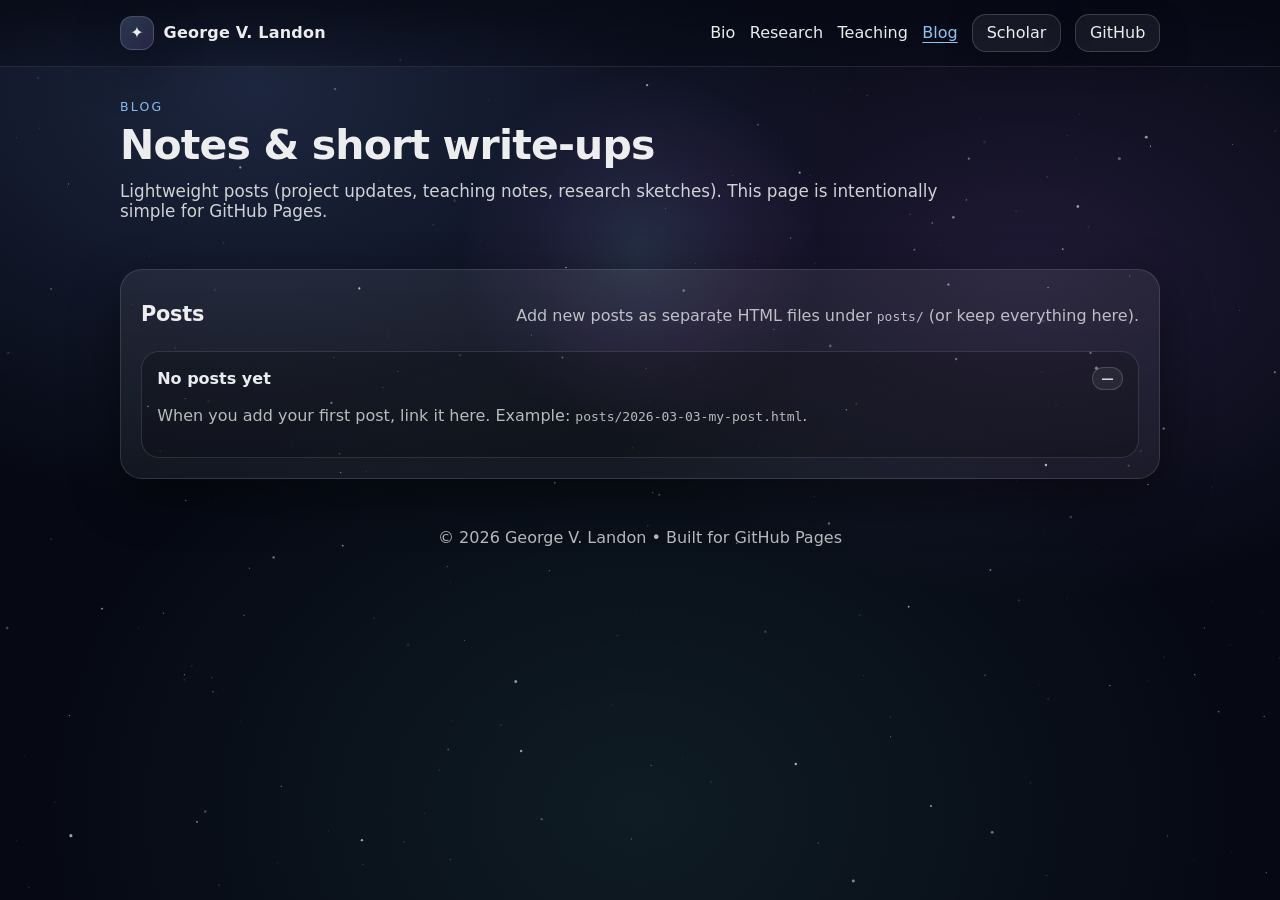
==== blog.html @ c037966e "update" ====
<!doctype html>
<html lang="en">
<head>
  <!-- Google Tag Manager -->
  <script>(function(w,d,s,l,i){w[l]=w[l]||[];w[l].push({'gtm.start':
  new Date().getTime(),event:'gtm.js'});var f=d.getElementsByTagName(s)[0],
  j=d.createElement(s),dl=l!='dataLayer'?'&l='+l:'';j.async=true;j.src=
  'https://www.googletagmanager.com/gtm.js?id='+i+dl;f.parentNode.insertBefore(j,f);
  })(window,document,'script','dataLayer','GTM-N8FRD9ZJ');</script>
  <!-- End Google Tag Manager -->

  <meta charset="utf-8" />
  <meta name="viewport" content="width=device-width, initial-scale=1" />
  <meta name="color-scheme" content="dark" />

  <title>George V. Landon — Blog</title>
  <meta name="description" content="Blog and notes by George V. Landon." />

  <meta property="og:title" content="George V. Landon — Blog" />
  <meta property="og:description" content="Notes, short write-ups, and project updates" />
  <meta property="og:type" content="website" />

  <link rel="icon" href="data:image/svg+xml,%3Csvg xmlns='http://www.w3.org/2000/svg' viewBox='0 0 64 64'%3E%3Cpath fill='%23b7dbff' d='M32 2l3.6 18.7L54 24.4 38 35.1 41.9 62 32 49.7 22.1 62 26 35.1 10 24.4l18.4-3.7z'/%3E%3C/svg%3E" />

  <link rel="stylesheet" href="styles.css" />
</head>

<body>
  <!-- Google Tag Manager (noscript) -->
  <noscript><iframe src="https://www.googletagmanager.com/ns.html?id=GTM-N8FRD9ZJ"
  height="0" width="0" style="display:none;visibility:hidden"></iframe></noscript>
  <!-- End Google Tag Manager (noscript) -->

  <canvas id="starfield" aria-hidden="true"></canvas>
  <div id="cursorGlow" aria-hidden="true"></div>

  <header class="site-header" id="top">
    <div class="wrap header-inner">
      <a class="brand" href="index.html" aria-label="Home">
        <span class="brand-mark" aria-hidden="true">✦</span>
        <span class="brand-text">George V. Landon</span>
      </a>

      <button class="nav-toggle" type="button" aria-label="Open menu" aria-expanded="false">
        <span aria-hidden="true">☰</span>
      </button>

      <nav class="nav" aria-label="Primary">
        <a data-nav href="index.html">Bio</a>
        <a data-nav href="research.html">Research</a>
        <a data-nav href="teaching.html">Teaching</a>
        <a data-nav href="blog.html">Blog</a>
        <a class="btn" href="https://scholar.google.com/citations?hl=en&user=Z_SS2aIAAAAJ" target="_blank" rel="noreferrer">Scholar</a>
        <a class="btn" href="https://github.com/georgelandon" target="_blank" rel="noreferrer">GitHub</a>
      </nav>
    </div>
  </header>

  <main class="wrap">
    <section class="hero hero-compact">
      <p class="kicker">Blog</p>
      <h1>Notes &amp; short write-ups</h1>
      <p class="lead">
        Lightweight posts (project updates, teaching notes, research sketches). This page is intentionally simple for GitHub Pages.
      </p>
    </section>

    <section class="card section" id="posts">
      <div class="section-head">
        <h2>Posts</h2>
        <p class="muted">Add new posts as separate HTML files under <code>posts/</code> (or keep everything here).</p>
      </div>

      <div class="blog-list">
        <article class="item">
          <div class="item-title">
            <span>No posts yet</span>
            <span class="tag">—</span>
          </div>
          <p class="muted">When you add your first post, link it here. Example: <code>posts/2026-03-03-my-post.html</code>.</p>
        </article>
      </div>
    </section>

    <footer class="footer">
      <div class="muted">© <span id="year"></span> George V. Landon • Built for GitHub Pages</div>
    </footer>

    <div id="toast" class="toast" aria-live="polite" aria-atomic="true"></div>
  </main>

  <script src="script.js"></script>
</body>
</html>
---- styles.css ----
/* ====== Base ====== */
:root{
  --bg: #060914;
  --panel: rgba(255,255,255,0.06);
  --panel2: rgba(255,255,255,0.10);
  --text: rgba(255,255,255,0.92);
  --muted: rgba(255,255,255,0.70);
  --line: rgba(255,255,255,0.12);
  --accent: rgba(150, 205, 255, 0.95);
  --accent2: rgba(186, 132, 255, 0.85);
  --shadow: 0 18px 50px rgba(0,0,0,0.45);
}

* { box-sizing: border-box; }
html, body { height: 100%; }
body{
  margin: 0;
  font-family: ui-sans-serif, system-ui, -apple-system, Segoe UI, Roboto, Helvetica, Arial, "Apple Color Emoji","Segoe UI Emoji";
  color: var(--text);
  background:
    radial-gradient(1000px 700px at 20% 10%, rgba(130,170,255,0.18), transparent 60%),
    radial-gradient(900px 600px at 80% 30%, rgba(186,132,255,0.14), transparent 55%),
    radial-gradient(1000px 800px at 50% 90%, rgba(120,255,220,0.08), transparent 60%),
    var(--bg);
  overflow-x: hidden;
}

a { color: inherit; text-decoration: none; }
a:hover { text-decoration: underline; text-underline-offset: 3px; }

.wrap{
  width: min(1040px, calc(100% - 2rem));
  margin: 0 auto;
}

.muted { color: var(--muted); }
.sep { opacity: 0.6; padding: 0 0.35rem; }

/* ====== Background Layers ====== */
#starfield{
  position: fixed;
  inset: 0;
  z-index: -2;
  width: 100%;
  height: 100%;
}

#cursorGlow{
  position: fixed;
  inset: 0;
  z-index: -1;
  pointer-events: none;
  background:
    radial-gradient(260px 260px at var(--gx, 50%) var(--gy, 28%),
      rgba(150, 205, 255, 0.14),
      rgba(186, 132, 255, 0.08) 35%,
      transparent 72%);
  transition: background 80ms linear;
}

@media (prefers-reduced-motion: reduce){
  #cursorGlow{
    transition: none;
    background:
      radial-gradient(260px 260px at 50% 25%,
        rgba(150, 205, 255, 0.10),
        rgba(186, 132, 255, 0.05) 35%,
        transparent 72%);
  }
}

/* ====== Header / Nav ====== */
.site-header{
  position: sticky;
  top: 0;
  z-index: 10;
  backdrop-filter: blur(12px);
  background: linear-gradient(to bottom, rgba(6,9,20,0.78), rgba(6,9,20,0.34));
  border-bottom: 1px solid var(--line);
}

.header-inner{
  display: flex;
  align-items: center;
  justify-content: space-between;
  padding: 0.85rem 0;
  gap: 1rem;
}

.brand{
  display: flex;
  align-items: center;
  gap: 0.6rem;
  font-weight: 700;
  letter-spacing: 0.2px;
}

.brand-mark{
  display: inline-grid;
  place-items: center;
  width: 34px;
  height: 34px;
  border-radius: 12px;
  background: linear-gradient(145deg, rgba(150,205,255,0.22), rgba(186,132,255,0.14));
  border: 1px solid rgba(255,255,255,0.16);
  box-shadow: var(--shadow);
}

.nav{
  display: flex;
  align-items: center;
  gap: 0.9rem;
  flex-wrap: wrap;
  justify-content: flex-end;
}

.nav-toggle{
  display: none;
  border: 1px solid rgba(255,255,255,0.16);
  background: rgba(255,255,255,0.06);
  color: var(--text);
  border-radius: 14px;
  padding: 0.55rem 0.8rem;
  box-shadow: 0 10px 30px rgba(0,0,0,0.25);
}

.btn{
  display: inline-flex;
  align-items: center;
  justify-content: center;
  padding: 0.55rem 0.85rem;
  border-radius: 14px;
  border: 1px solid rgba(255,255,255,0.16);
  background: rgba(255,255,255,0.06);
  box-shadow: 0 10px 30px rgba(0,0,0,0.25);
  text-decoration: none !important;
}

.btn:hover{ background: rgba(255,255,255,0.09); }

.btn.primary{
  border-color: rgba(150,205,255,0.38);
  background: linear-gradient(145deg, rgba(150,205,255,0.16), rgba(186,132,255,0.10));
}

/* Mobile menu state */
body.nav-open .nav{
  display: flex;
}

/* ====== Sections ====== */
.hero{ padding: 2.4rem 0 1.25rem; }

.kicker{
  color: rgba(150,205,255,0.9);
  letter-spacing: 0.18em;
  text-transform: uppercase;
  font-size: 0.78rem;
  margin: 0 0 0.6rem;
}

.hero h1{
  margin: 0;
  font-size: clamp(2rem, 3.2vw, 3.0rem);
  line-height: 1.08;
  letter-spacing: -0.02em;
}

.lead{
  margin: 0.85rem 0 1.1rem;
  font-size: 1.05rem;
  color: rgba(255,255,255,0.80);
  max-width: 78ch;
}

.hero-actions{
  display: flex;
  gap: 0.8rem;
  flex-wrap: wrap;
  margin: 0.6rem 0 0.9rem;
}

.meta-row{
  display: flex;
  flex-wrap: wrap;
  gap: 0.35rem;
  color: rgba(255,255,255,0.72);
}

.section{ margin: 1.1rem 0; padding: 1.25rem; }

.card{
  background: linear-gradient(180deg, rgba(255,255,255,0.07), rgba(255,255,255,0.05));
  border: 1px solid rgba(255,255,255,0.12);
  border-radius: 22px;
  box-shadow: var(--shadow);
}

.section-head{
  display: flex;
  align-items: baseline;
  justify-content: space-between;
  gap: 1rem;
  flex-wrap: wrap;
  margin-bottom: 0.6rem;
}

.section h2{
  margin: 0;
  font-size: 1.3rem;
  letter-spacing: -0.01em;
}

.grid{ display: grid; gap: 1rem; }
.grid.two{ grid-template-columns: 1.25fr 0.75fr; }

.callouts{ display: grid; gap: 0.8rem; }

.callout{
  padding: 0.85rem;
  border-radius: 18px;
  border: 1px solid rgba(255,255,255,0.12);
  background: rgba(0,0,0,0.20);
}

.callout-title{
  font-size: 0.85rem;
  color: rgba(150,205,255,0.85);
  margin-bottom: 0.35rem;
}

.callout-body{ color: rgba(255,255,255,0.80); line-height: 1.35; }

.teaching-list{ display: grid; gap: 0.9rem; }

.item{
  padding: 0.95rem;
  border-radius: 18px;
  border: 1px solid rgba(255,255,255,0.12);
  background: rgba(0,0,0,0.20);
}

.item-title{
  display: flex;
  justify-content: space-between;
  align-items: center;
  gap: 1rem;
  font-weight: 700;
}

.tag{
  font-size: 0.78rem;
  padding: 0.2rem 0.5rem;
  border-radius: 999px;
  border: 1px solid rgba(255,255,255,0.16);
  background: rgba(255,255,255,0.06);
  color: rgba(255,255,255,0.80);
}

.links{
  display: flex;
  flex-wrap: wrap;
  gap: 0.8rem;
  margin-top: 0.55rem;
  color: rgba(150,205,255,0.92);
}

.research{ display: grid; gap: 0.9rem; margin-top: 0.5rem; }

.panel{
  border-radius: 18px;
  border: 1px solid rgba(255,255,255,0.12);
  background: rgba(0,0,0,0.18);
  overflow: clip;
}

.panel summary{
  cursor: pointer;
  list-style: none;
  padding: 0.95rem;
  display: grid;
  gap: 0.25rem;
}

.panel summary::-webkit-details-marker{ display:none; }

.panel-title{
  display: flex;
  align-items: center;
  gap: 0.6rem;
  font-weight: 800;
}

.panel-dot{
  width: 10px;
  height: 10px;
  border-radius: 999px;
  background: radial-gradient(circle at 30% 30%, rgba(255,255,255,0.95), rgba(150,205,255,0.80));
  box-shadow: 0 0 18px rgba(150,205,255,0.45);
}

.panel-meta{ font-size: 0.9rem; }

.panel-body{
  padding: 0 0.95rem 0.95rem;
  border-top: 1px solid rgba(255,255,255,0.10);
}

.panel h3{
  margin: 0.8rem 0 0.35rem;
  font-size: 1.0rem;
  color: rgba(255,255,255,0.90);
}

.list{ margin: 0; padding-left: 1.15rem; color: rgba(255,255,255,0.86); }

.footer{ padding: 2rem 0 2.4rem; text-align: center; }


/* ====== Publications ====== */
.pub-controls{
  display: flex;
  flex-wrap: wrap;
  gap: 0.7rem;
  align-items: center;
  margin: 0.8rem 0 0.35rem;
}

.pub-input,
.pub-select{
  padding: 0.55rem 0.75rem;
  border-radius: 14px;
  border: 1px solid rgba(255,255,255,0.16);
  background: rgba(0,0,0,0.22);
  color: var(--text);
  outline: none;
}

.pub-input{ flex: 1 1 320px; min-width: 240px; }
.pub-select{ flex: 0 0 auto; }

.pub-input:focus,
.pub-select:focus{
  border-color: rgba(150,205,255,0.38);
  box-shadow: 0 0 0 3px rgba(150,205,255,0.12);
}

.pub-stats{ margin-top: 0.2rem; }

.pub-list{ margin-top: 0.8rem; display: grid; gap: 0.75rem; }

.pub-year{
  margin: 0.8rem 0 0.1rem;
  font-size: 1.0rem;
  letter-spacing: 0.08em;
  text-transform: uppercase;
  color: rgba(150,205,255,0.82);
}

.pub{
  padding: 0.95rem;
  border-radius: 18px;
  border: 1px solid rgba(255,255,255,0.12);
  background: rgba(0,0,0,0.20);
}

.pub-top{
  display: flex;
  align-items: flex-start;
  justify-content: space-between;
  gap: 0.8rem;
}

.pub-title{
  font-weight: 800;
  line-height: 1.25;
}

.pub-title:hover{ text-decoration: underline; text-underline-offset: 3px; }

.pub-badges{ display: flex; gap: 0.45rem; flex-wrap: wrap; justify-content: flex-end; }

.badge{
  font-size: 0.72rem;
  padding: 0.18rem 0.5rem;
  border-radius: 999px;
  border: 1px solid rgba(255,255,255,0.16);
  background: rgba(255,255,255,0.06);
  color: rgba(255,255,255,0.80);
}

.pub-meta{ margin-top: 0.45rem; display: grid; gap: 0.12rem; }
.pub-authors{ color: rgba(255,255,255,0.84); }

.pub-actions{
  margin-top: 0.6rem;
  display: flex;
  flex-wrap: wrap;
  gap: 0.6rem;
}

.pub-action{
  border: 1px solid rgba(255,255,255,0.16);
  background: rgba(255,255,255,0.06);
  color: var(--text);
  border-radius: 999px;
  padding: 0.35rem 0.65rem;
  font-size: 0.82rem;
  cursor: pointer;
  text-decoration: none;
}

.pub-action:hover{ background: rgba(255,255,255,0.09); }

.pub-bib{
  margin-top: 0.65rem;
  border-top: 1px solid rgba(255,255,255,0.10);
  padding-top: 0.55rem;
}

.pub-bib summary{
  cursor: pointer;
  list-style: none;
  font-weight: 650;
  color: rgba(150,205,255,0.92);
}

.pub-bib summary::-webkit-details-marker{ display:none; }

.pub-bib pre{
  margin: 0.6rem 0 0;
  padding: 0.8rem;
  border-radius: 14px;
  border: 1px solid rgba(255,255,255,0.12);
  background: rgba(0,0,0,0.28);
  overflow: auto;
  font-size: 0.85rem;
  line-height: 1.35;
  color: rgba(255,255,255,0.86);
}

.pub-more-row{ margin-top: 0.9rem; }

/* Toast */
.toast{
  position: fixed;
  left: 50%;
  bottom: 18px;
  transform: translateX(-50%);
  padding: 0.55rem 0.8rem;
  border-radius: 14px;
  border: 1px solid rgba(255,255,255,0.16);
  background: rgba(6,9,20,0.90);
  color: rgba(255,255,255,0.92);
  box-shadow: var(--shadow);
  opacity: 0;
  pointer-events: none;
  transition: opacity 140ms ease;
}

.toast.show{ opacity: 1; }

@media (prefers-reduced-motion: reduce){
  .toast{ transition: none; }
}


/* ====== Responsive ====== */
}

@media (max-width: 860px){
  .grid.two{ grid-template-columns: 1fr; }

  .nav-toggle{ display: inline-flex; }

  /* Convert nav into a dropdown sheet */
  .nav{
    display: none;
    position: absolute;
    top: 64px;
    right: 1rem;
    left: 1rem;
    flex-direction: column;
    align-items: stretch;
    padding: 0.8rem;
    gap: 0.7rem;
    border-radius: 18px;
    border: 1px solid rgba(255,255,255,0.12);
    background: rgba(6,9,20,0.88);
    box-shadow: var(--shadow);
  }

  .nav a{ padding: 0.45rem 0.25rem; }
  .nav .btn{ width: 100%; }
}

@media (max-width: 520px){
  .header-inner{ padding: 0.7rem 0; }
  .btn{ padding: 0.52rem 0.75rem; border-radius: 14px; }
  .section{ padding: 1.05rem; }
}

/* ====== Multi-page additions ====== */
.nav a.active{
  color: rgba(150,205,255,0.95);
  text-decoration: underline;
  text-underline-offset: 4px;
}

.hero-compact{ padding: 2.0rem 0 0.8rem; }

.topic-chips{
  display: flex;
  flex-wrap: wrap;
  gap: 0.55rem;
  margin-top: 0.75rem;
}

.chip{
  display: inline-flex;
  align-items: center;
  gap: 0.35rem;
  padding: 0.38rem 0.7rem;
  border-radius: 999px;
  border: 1px solid rgba(255,255,255,0.14);
  background: rgba(255,255,255,0.06);
  color: rgba(255,255,255,0.80);
  text-decoration: none !important;
}

.chip:hover{ background: rgba(255,255,255,0.09); }

/* Topic images + description blocks */
.topic-panel .panel-body{ display: grid; gap: 0.85rem; }

.topic-gallery{
  display: grid;
  grid-template-columns: repeat(2, minmax(0, 1fr));
  gap: 0.75rem;
}

.topic-image{
  display: block;
  border-radius: 16px;
  overflow: clip;
  border: 1px solid rgba(255,255,255,0.12);
  background: rgba(0,0,0,0.18);
  text-decoration: none !important;
}

.topic-image img{
  width: 100%;
  height: auto;
  display: block;
}

.topic-actions{ display: flex; flex-wrap: wrap; gap: 0.6rem; }

@media (max-width: 720px){
  .topic-gallery{ grid-template-columns: 1fr; }
}

/* Publications: topic-grouped + collapsible entries */
.pub-topics{
  margin-top: 0.9rem;
  display: grid;
  gap: 0.9rem;
}

.pub-topic summary{
  display: grid;
  gap: 0.25rem;
}

.pub-items{
  margin-top: 0.75rem;
  display: grid;
  gap: 0.65rem;
}

.pub-item{
  border-radius: 18px;
  border: 1px solid rgba(255,255,255,0.12);
  background: rgba(0,0,0,0.20);
  overflow: clip;
}

.pub-item > summary{
  cursor: pointer;
  list-style: none;
  padding: 0.8rem 0.9rem;
  display: grid;
  gap: 0.35rem;
}

.pub-item > summary::-webkit-details-marker{ display:none; }

.pub-item-title{
  display: flex;
  align-items: baseline;
  justify-content: space-between;
  gap: 0.8rem;
}

.pub-item-title .t{
  font-weight: 700;
  color: rgba(255,255,255,0.92);
}

.pub-item-sub{
  display: flex;
  flex-wrap: wrap;
  gap: 0.4rem 0.75rem;
  align-items: baseline;
}

.pub-item-body{
  padding: 0.0rem 0.9rem 0.9rem;
  border-top: 1px solid rgba(255,255,255,0.10);
}

.pub-item-body .pub-meta{ margin-top: 0.75rem; }

.pub-links{ display:flex; flex-wrap:wrap; gap:0.55rem; margin-top:0.7rem; }

.pub-actions-inline{ display:flex; flex-wrap:wrap; gap:0.55rem; margin-top:0.7rem; }

.pub-bib pre{ max-height: 320px; overflow:auto; }

/* Blog list */
.blog-list{ display:grid; gap: 0.9rem; }
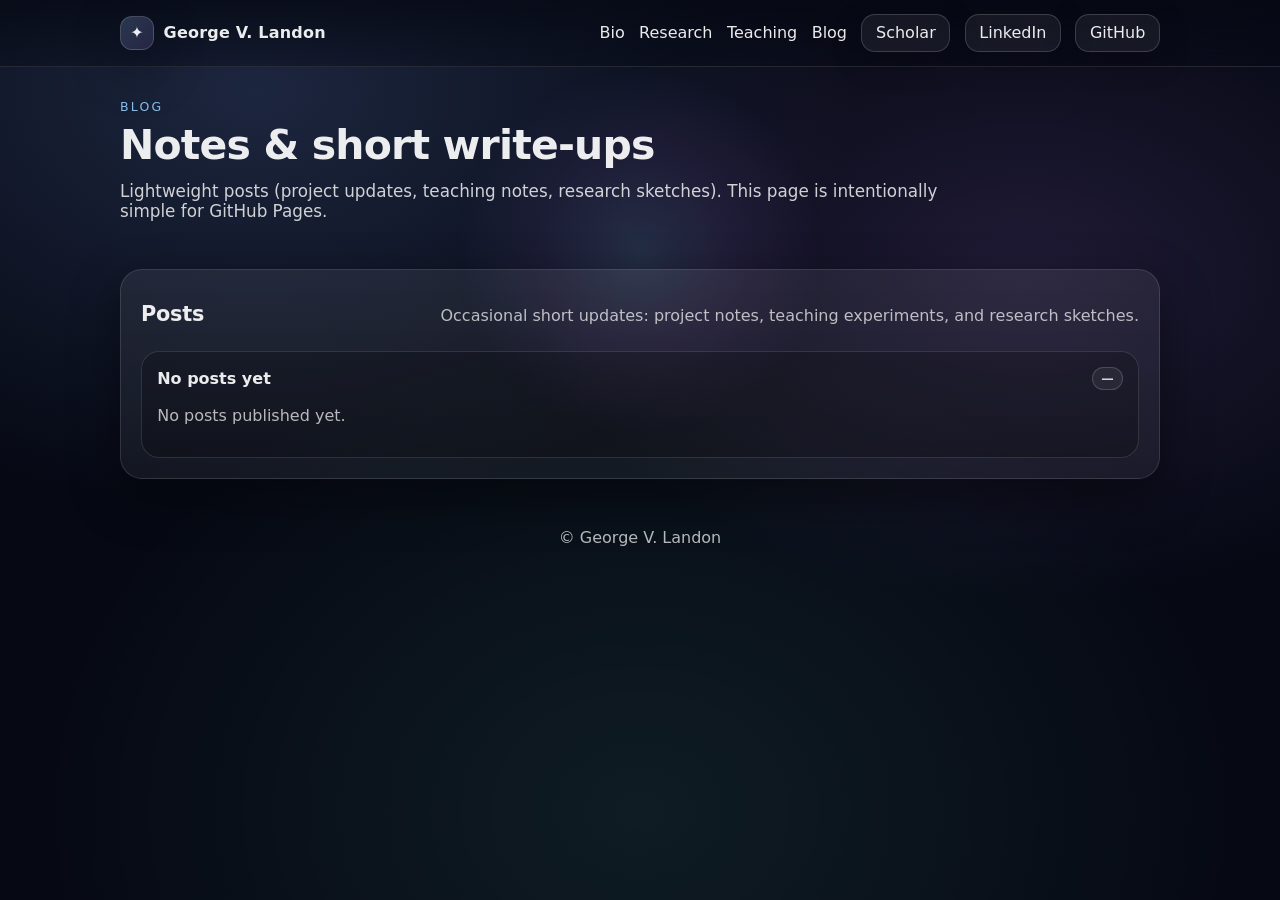
==== commit fb8057ba: "clean up" ====
--- a/blog.html
+++ b/blog.html
@@ -51,6 +51,7 @@
         <a data-nav href="teaching.html">Teaching</a>
         <a data-nav href="blog.html">Blog</a>
         <a class="btn" href="https://scholar.google.com/citations?hl=en&user=Z_SS2aIAAAAJ" target="_blank" rel="noreferrer">Scholar</a>
+        <a class="btn" href="https://www.linkedin.com/in/george-v-landon-jr/" target="_blank" rel="noreferrer">LinkedIn</a>
         <a class="btn" href="https://github.com/georgelandon" target="_blank" rel="noreferrer">GitHub</a>
       </nav>
     </div>
@@ -68,7 +69,7 @@
     <section class="card section" id="posts">
       <div class="section-head">
         <h2>Posts</h2>
-        <p class="muted">Add new posts as separate HTML files under <code>posts/</code> (or keep everything here).</p>
+        <p class="muted">Occasional short updates: project notes, teaching experiments, and research sketches.</p>
       </div>
 
       <div class="blog-list">
@@ -77,13 +78,13 @@
             <span>No posts yet</span>
             <span class="tag">—</span>
           </div>
-          <p class="muted">When you add your first post, link it here. Example: <code>posts/2026-03-03-my-post.html</code>.</p>
+          <p class="muted">No posts published yet.</p>
         </article>
       </div>
     </section>
 
     <footer class="footer">
-      <div class="muted">© <span id="year"></span> George V. Landon • Built for GitHub Pages</div>
+      <div class="muted">© <span id="year"></span> George V. Landon</div>
     </footer>
 
     <div id="toast" class="toast" aria-live="polite" aria-atomic="true"></div>
--- a/styles.css
+++ b/styles.css
@@ -629,3 +629,34 @@
 
 /* Blog list */
 .blog-list{ display:grid; gap: 0.9rem; }
+
+
+
+/* ====== Teaching course callouts ====== */
+.course{
+  margin-top: 0.7rem;
+  padding-top: 0.7rem;
+  border-top: 1px dashed rgba(255,255,255,0.14);
+}
+.course:first-child{
+  margin-top: 0;
+  padding-top: 0;
+  border-top: none;
+}
+.course-name{
+  font-weight: 650;
+  color: rgba(255,255,255,0.92);
+  letter-spacing: -0.01em;
+}
+.course-desc{
+  margin-top: 0.25rem;
+  color: rgba(255,255,255,0.78);
+  line-height: 1.35;
+  font-size: 0.95rem;
+}
+.course-tech{
+  margin-top: 0.35rem;
+  color: rgba(150,205,255,0.88);
+  font-size: 0.82rem;
+  line-height: 1.25;
+}
